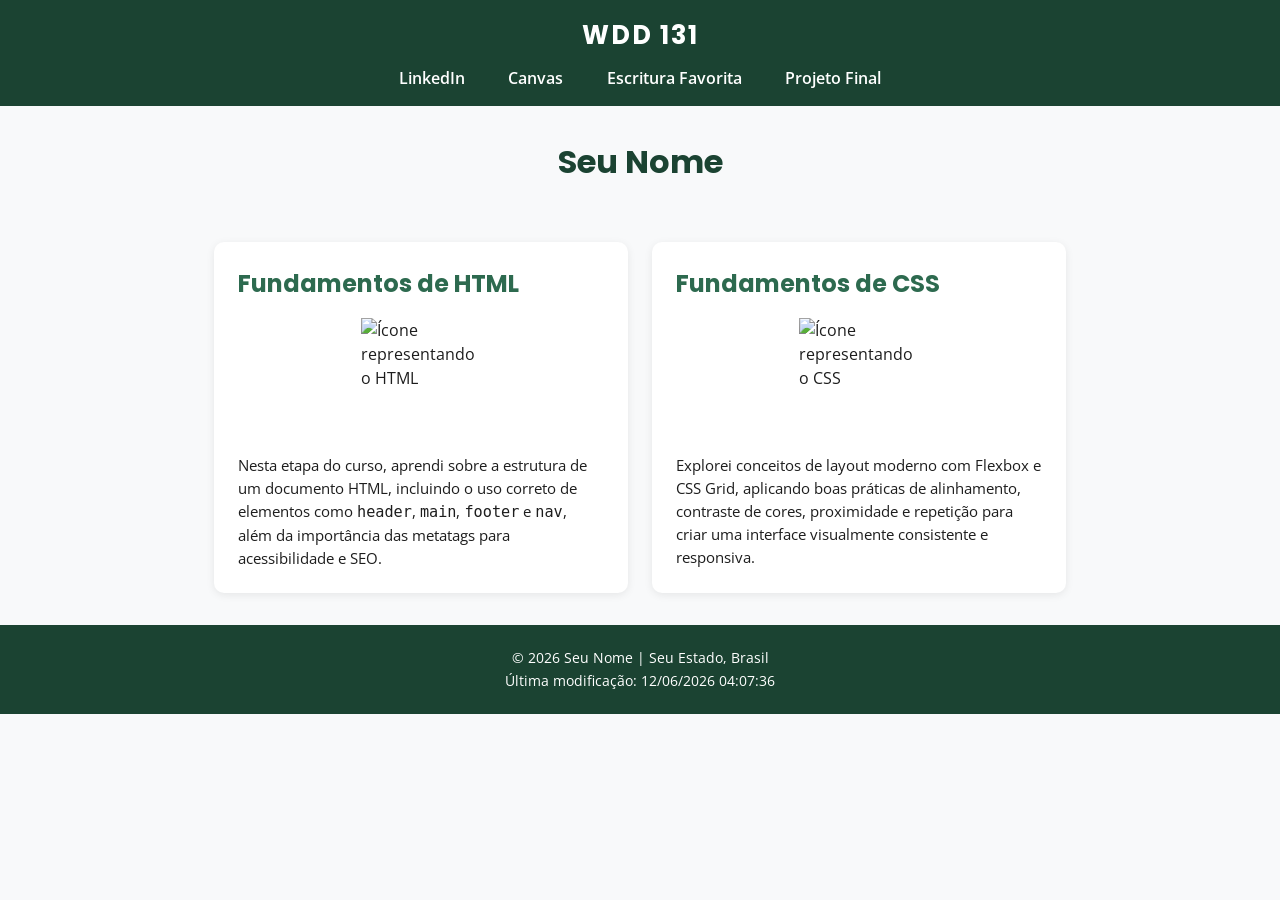
==== index.html @ e209fd5b "projeto1" ====
<!doctype html>
<html lang="pt-br">
<head>
  <meta charset="UTF-8">
  <meta name="viewport" content="width=device-width, initial-scale=1.0">
  <title>WDD 131 – Fundamentos da Web Dinâmica - Seu Nome</title>
  <meta name="description" content="WDD 131 – Fundamentos da Web Dinâmica. Seu Nome Completo. Página inicial do projeto de introdução aos fundamentos de HTML, CSS e JavaScript.">
  <meta name="author" content="Seu Nome Completo">
  <link rel="preconnect" href="https://fonts.googleapis.com">
  <link rel="preconnect" href="https://fonts.gstatic.com" crossorigin>
  <link href="https://fonts.googleapis.com/css2?family=Poppins:wght@400;600;700&family=Open+Sans:wght@400;600&display=swap" rel="stylesheet">
  <link rel="stylesheet" href="estilos/base.css">
  <script src="scripts/obterdatas.js" defer></script>
</head>
<body>

  <header>
    <span class="logo">WDD 131</span>
    <nav>
      <ul>
        <li><a href="https://www.linkedin.com/in/seu-usuario" target="_blank" rel="noopener">LinkedIn</a></li>
        <li><a href="https://byupw.instructure.com/" target="_blank" rel="noopener">Canvas</a></li>
        <li><a href="https://www.churchofjesuschrist.org/study/scriptures/bofm/1-ne/3?lang=por&id=p7#p7" target="_blank" rel="noopener">Escritura Favorita</a></li>
        <li><a href="projeto-final/index.html">Projeto Final</a></li>
      </ul>
    </nav>
  </header>

  <main>
    <h1>Seu Nome</h1>

    <section class="card">
      <h2>Fundamentos de HTML</h2>
      <img src="imagens/html-icone.png" alt="Ícone representando o HTML" width="120" height="120">
      <p>
        Nesta etapa do curso, aprendi sobre a estrutura de um documento HTML,
        incluindo o uso correto de elementos como <code>header</code>, <code>main</code>,
        <code>footer</code> e <code>nav</code>, além da importância das metatags para
        acessibilidade e SEO.
      </p>
    </section>

    <section class="card">
      <h2>Fundamentos de CSS</h2>
      <img src="imagens/css-icone.png" alt="Ícone representando o CSS" width="120" height="120">
      <p>
        Explorei conceitos de layout moderno com Flexbox e CSS Grid, aplicando boas
        práticas de alinhamento, contraste de cores, proximidade e repetição para
        criar uma interface visualmente consistente e responsiva.
      </p>
    </section>
  </main>

  <footer>
    <p>&copy; <span id="anoatual"></span> Seu Nome | Seu Estado, Brasil</p>
    <p id="ultimaModificacao"></p>
  </footer>

</body>
</html>
---- estilos/base.css ----
/* ===== Variáveis de esquema de cores e tipografia ===== */
:root {
  --cor-primaria: #1b4332;
  --cor-secundaria: #2d6a4f;
  --cor-destaque: #74c69d;
  --cor-fundo: #f8f9fa;
  --cor-texto: #1d1d1d;
  --cor-branco: #ffffff;

  --fonte-titulo: "Poppins", sans-serif;
  --fonte-corpo: "Open Sans", sans-serif;
}

/* ===== Reset básico ===== */
* {
  box-sizing: border-box;
  margin: 0;
  padding: 0;
}

body {
  font-family: var(--fonte-corpo);
  color: var(--cor-texto);
  background-color: var(--cor-fundo);
  line-height: 1.5;
}

img {
  max-width: 100%;
  display: block;
}

a {
  color: inherit;
  text-decoration: none;
}

/* ===== Header ===== */
header {
  background-color: var(--cor-primaria);
  color: var(--cor-branco);
  padding: 1rem 1.5rem;
}

header .logo {
  display: block;
  text-align: center;
  font-family: var(--fonte-titulo);
  font-weight: 700;
  font-size: 1.6rem;
  letter-spacing: 2px;
  margin-bottom: 0.75rem;
}

/* ===== Navegação com Flexbox ===== */
nav ul {
  list-style: none;
  display: flex;
  flex-wrap: wrap;
  justify-content: center;
  gap: 1.5rem;
}

nav a {
  font-weight: 600;
  padding: 0.4rem 0.6rem;
  border-radius: 4px;
  transition: background-color 0.3s ease, color 0.3s ease;
}

nav a:hover,
nav a:focus {
  background-color: var(--cor-destaque);
  color: var(--cor-primaria);
}

/* ===== Main ===== */
main {
  max-width: 900px;
  margin: 2rem auto;
  padding: 0 1.5rem;
}

main > h1 {
  font-family: var(--fonte-titulo);
  color: var(--cor-primaria);
  text-align: center;
  margin-bottom: 2rem;
}

/* ===== Cards em CSS Grid ===== */
main {
  display: grid;
  grid-template-columns: 1fr;
  gap: 1.5rem;
}

@media (min-width: 700px) {
  main {
    grid-template-columns: repeat(2, 1fr);
  }
  main > h1 {
    grid-column: 1 / -1;
  }
}

.card {
  background-color: var(--cor-branco);
  border-radius: 10px;
  padding: 1.5rem;
  box-shadow: 0 2px 8px rgba(0, 0, 0, 0.08);
}

.card h2 {
  font-family: var(--fonte-titulo);
  color: var(--cor-secundaria);
  margin-bottom: 1rem;
}

.card img {
  margin: 0 auto 1rem auto;
}

.card p {
  font-size: 0.95rem;
}

/* ===== Footer ===== */
footer {
  background-color: var(--cor-primaria);
  color: var(--cor-branco);
  text-align: center;
  padding: 1.2rem;
  margin-top: 2rem;
  font-size: 0.85rem;
}

footer p {
  margin: 0.2rem 0;
}
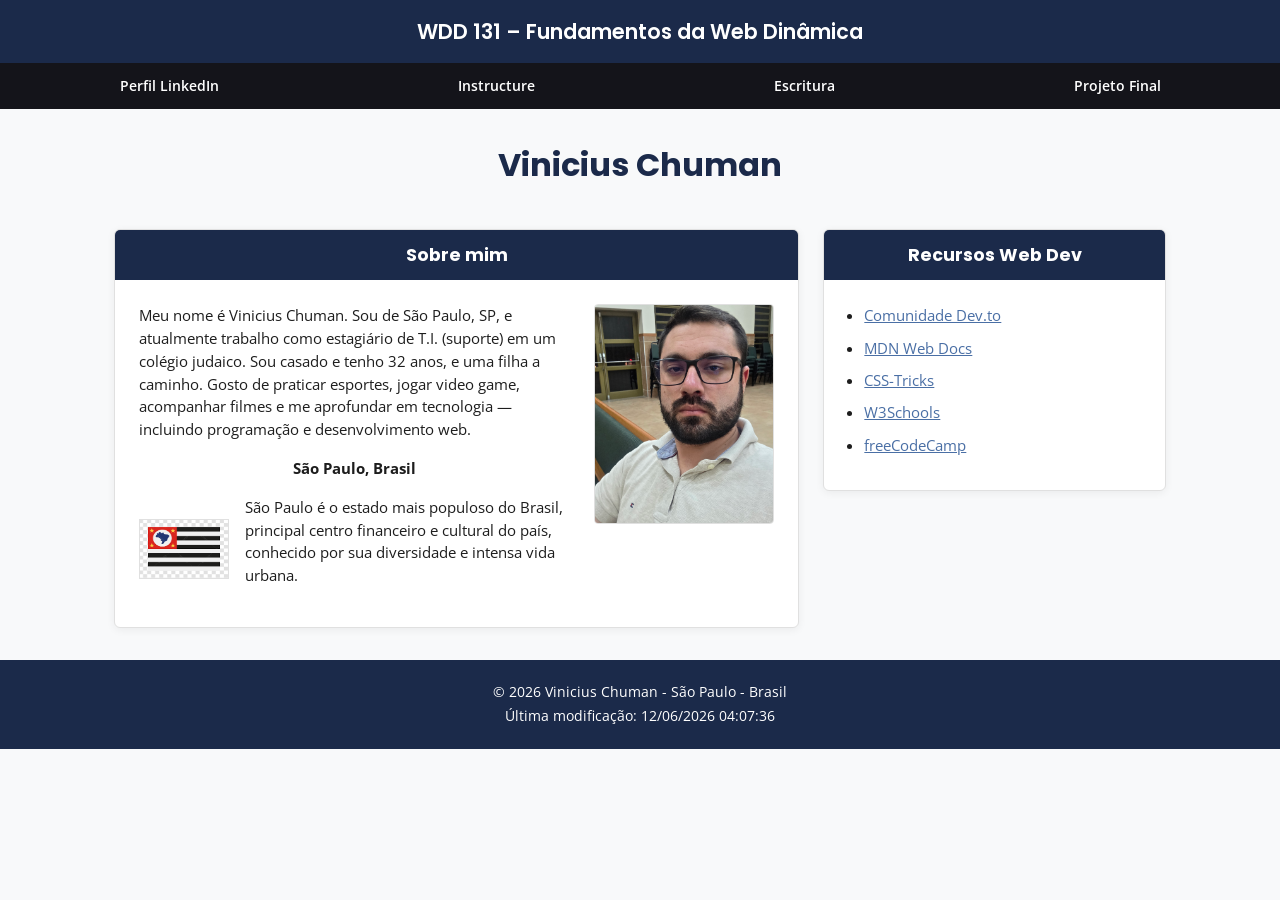
==== commit 9e8d2ea0: "projeto1" ====
--- a/index.html
+++ b/index.html
@@ -3,9 +3,9 @@
 <head>
   <meta charset="UTF-8">
   <meta name="viewport" content="width=device-width, initial-scale=1.0">
-  <title>WDD 131 – Fundamentos da Web Dinâmica - Seu Nome</title>
-  <meta name="description" content="WDD 131 – Fundamentos da Web Dinâmica. Seu Nome Completo. Página inicial do projeto de introdução aos fundamentos de HTML, CSS e JavaScript.">
-  <meta name="author" content="Seu Nome Completo">
+  <title>WDD 131 – Fundamentos da Web Dinâmica - Vinicius Chuman</title>
+  <meta name="description" content="WDD 131 – Fundamentos da Web Dinâmica. Vinicius Chuman. Página pessoal com informações sobre mim e recursos úteis de desenvolvimento web.">
+  <meta name="author" content="Vinicius Chuman">
   <link rel="preconnect" href="https://fonts.googleapis.com">
   <link rel="preconnect" href="https://fonts.gstatic.com" crossorigin>
   <link href="https://fonts.googleapis.com/css2?family=Poppins:wght@400;600;700&family=Open+Sans:wght@400;600&display=swap" rel="stylesheet">
@@ -15,44 +15,57 @@
 <body>
 
   <header>
-    <span class="logo">WDD 131</span>
+    <span class="logo" id="course-title">WDD 131 – Fundamentos da Web Dinâmica</span>
     <nav>
       <ul>
-        <li><a href="https://www.linkedin.com/in/seu-usuario" target="_blank" rel="noopener">LinkedIn</a></li>
-        <li><a href="https://byupw.instructure.com/" target="_blank" rel="noopener">Canvas</a></li>
-        <li><a href="https://www.churchofjesuschrist.org/study/scriptures/bofm/1-ne/3?lang=por&id=p7#p7" target="_blank" rel="noopener">Escritura Favorita</a></li>
+        <li><a href="https://www.linkedin.com/in/vinicius-chuman-a1803b101" target="_blank" rel="noopener">Perfil LinkedIn</a></li>
+        <li><a href="https://byupw.instructure.com/" target="_blank" rel="noopener">Instructure</a></li>
+        <li><a href="https://www.churchofjesuschrist.org/study/scriptures/bofm/1-ne/3?lang=por&id=p7#p7" target="_blank" rel="noopener">Escritura</a></li>
         <li><a href="projeto-final/index.html">Projeto Final</a></li>
       </ul>
     </nav>
   </header>
 
   <main>
-    <h1>Seu Nome</h1>
+    <h1>Vinicius Chuman</h1>
 
-    <section class="card">
-      <h2>Fundamentos de HTML</h2>
-      <img src="imagens/html-icone.png" alt="Ícone representando o HTML" width="120" height="120">
-      <p>
-        Nesta etapa do curso, aprendi sobre a estrutura de um documento HTML,
-        incluindo o uso correto de elementos como <code>header</code>, <code>main</code>,
-        <code>footer</code> e <code>nav</code>, além da importância das metatags para
-        acessibilidade e SEO.
-      </p>
+    <section class="card card-sobre">
+      <h2>Sobre mim</h2>
+      <div class="sobre-conteudo">
+        <div class="sobre-texto">
+          <p>
+            Meu nome é Vinicius Chuman. Sou de São Paulo, SP, e atualmente trabalho como
+            estagiário de T.I. (suporte) em um colégio judaico. Sou casado e tenho 32 anos,
+            e uma filha a caminho. Gosto de praticar esportes, jogar video game, acompanhar
+            filmes e me aprofundar em tecnologia — incluindo programação e desenvolvimento web.
+          </p>
+          <p class="localizacao"><strong>São Paulo, Brasil</strong></p>
+          <div class="estado-info">
+            <img src="imagens/bandeira_sp.png" alt="Bandeira do estado de São Paulo" width="90" height="60">
+            <p>
+              São Paulo é o estado mais populoso do Brasil, principal centro financeiro e
+              cultural do país, conhecido por sua diversidade e intensa vida urbana.
+            </p>
+          </div>
+        </div>
+        <img class="foto-perfil" src="imagens/perfil.jpg" alt="Foto de Vinicius Chuman" width="180" height="220">
+      </div>
     </section>
 
-    <section class="card">
-      <h2>Fundamentos de CSS</h2>
-      <img src="imagens/css-icone.png" alt="Ícone representando o CSS" width="120" height="120">
-      <p>
-        Explorei conceitos de layout moderno com Flexbox e CSS Grid, aplicando boas
-        práticas de alinhamento, contraste de cores, proximidade e repetição para
-        criar uma interface visualmente consistente e responsiva.
-      </p>
+    <section class="card card-recursos">
+      <h2>Recursos Web Dev</h2>
+      <ul class="lista-recursos">
+        <li><a href="https://dev.to/" target="_blank" rel="noopener">Comunidade Dev.to</a></li>
+        <li><a href="https://developer.mozilla.org/pt-BR/" target="_blank" rel="noopener">MDN Web Docs</a></li>
+        <li><a href="https://css-tricks.com/" target="_blank" rel="noopener">CSS-Tricks</a></li>
+        <li><a href="https://www.w3schools.com/" target="_blank" rel="noopener">W3Schools</a></li>
+        <li><a href="https://www.freecodecamp.org/" target="_blank" rel="noopener">freeCodeCamp</a></li>
+      </ul>
     </section>
   </main>
 
   <footer>
-    <p>&copy; <span id="anoatual"></span> Seu Nome | Seu Estado, Brasil</p>
+    <p>&copy; <span id="anoatual"></span> Vinicius Chuman - São Paulo - Brasil</p>
     <p id="ultimaModificacao"></p>
   </footer>
 
--- a/estilos/base.css
+++ b/estilos/base.css
@@ -1,17 +1,18 @@
-/* ===== Variáveis de esquema de cores e tipografia ===== */
+
 :root {
-  --cor-primaria: #1b4332;
-  --cor-secundaria: #2d6a4f;
-  --cor-destaque: #74c69d;
+  --cor-primaria: #1b2a4a;
+  --cor-nav: #14141a;
+  --cor-secundaria: #2d3f6b;
+  --cor-destaque: #4a6fa5;
   --cor-fundo: #f8f9fa;
   --cor-texto: #1d1d1d;
   --cor-branco: #ffffff;
+  --cor-borda: #e0e0e0;
 
   --fonte-titulo: "Poppins", sans-serif;
   --fonte-corpo: "Open Sans", sans-serif;
 }
 
-/* ===== Reset básico ===== */
 * {
   box-sizing: border-box;
   margin: 0;
@@ -35,69 +36,66 @@
   text-decoration: none;
 }
 
-/* ===== Header ===== */
 header {
   background-color: var(--cor-primaria);
   color: var(--cor-branco);
-  padding: 1rem 1.5rem;
 }
 
 header .logo {
   display: block;
   text-align: center;
   font-family: var(--fonte-titulo);
-  font-weight: 700;
-  font-size: 1.6rem;
-  letter-spacing: 2px;
-  margin-bottom: 0.75rem;
+  font-weight: 600;
+  font-size: 1.3rem;
+  padding: 1rem 1.5rem;
 }
 
-/* ===== Navegação com Flexbox ===== */
+nav {
+  background-color: var(--cor-nav);
+}
+
 nav ul {
   list-style: none;
   display: flex;
   flex-wrap: wrap;
-  justify-content: center;
-  gap: 1.5rem;
+  justify-content: space-around;
 }
 
 nav a {
+  display: block;
+  color: var(--cor-branco);
   font-weight: 600;
-  padding: 0.4rem 0.6rem;
-  border-radius: 4px;
+  font-size: 0.9rem;
+  padding: 0.75rem 1rem;
   transition: background-color 0.3s ease, color 0.3s ease;
 }
 
 nav a:hover,
 nav a:focus {
   background-color: var(--cor-destaque);
-  color: var(--cor-primaria);
+  color: var(--cor-branco);
 }
 
-/* ===== Main ===== */
 main {
-  max-width: 900px;
+  max-width: 1100px;
   margin: 2rem auto;
   padding: 0 1.5rem;
+  display: grid;
+  grid-template-columns: 1fr;
+  gap: 1.5rem;
 }
 
 main > h1 {
   font-family: var(--fonte-titulo);
   color: var(--cor-primaria);
   text-align: center;
-  margin-bottom: 2rem;
+  margin-bottom: 1rem;
 }
 
-/* ===== Cards em CSS Grid ===== */
-main {
-  display: grid;
-  grid-template-columns: 1fr;
-  gap: 1.5rem;
-}
-
-@media (min-width: 700px) {
+@media (min-width: 800px) {
   main {
-    grid-template-columns: repeat(2, 1fr);
+    grid-template-columns: 2fr 1fr;
+    align-items: start;
   }
   main > h1 {
     grid-column: 1 / -1;
@@ -106,26 +104,79 @@
 
 .card {
   background-color: var(--cor-branco);
-  border-radius: 10px;
-  padding: 1.5rem;
-  box-shadow: 0 2px 8px rgba(0, 0, 0, 0.08);
+  border: 1px solid var(--cor-borda);
+  border-radius: 6px;
+  overflow: hidden;
+  box-shadow: 0 2px 8px rgba(0, 0, 0, 0.06);
 }
 
 .card h2 {
+  background-color: var(--cor-primaria);
+  color: var(--cor-branco);
   font-family: var(--fonte-titulo);
-  color: var(--cor-secundaria);
+  font-size: 1.1rem;
+  text-align: center;
+  padding: 0.75rem;
+}
+
+.sobre-conteudo {
+  display: flex;
+  flex-wrap: wrap;
+  gap: 1.5rem;
+  padding: 1.5rem;
+}
+
+.sobre-texto {
+  flex: 1 1 300px;
+}
+
+.sobre-texto p {
+  font-size: 0.95rem;
   margin-bottom: 1rem;
 }
 
-.card img {
-  margin: 0 auto 1rem auto;
+.localizacao {
+  text-align: center;
 }
 
-.card p {
+.estado-info {
+  display: flex;
+  align-items: center;
+  gap: 1rem;
+  margin-top: 0.5rem;
+}
+
+.estado-info img {
+  flex-shrink: 0;
+  border: 1px solid var(--cor-borda);
+}
+
+.foto-perfil {
+  flex: 0 0 180px;
+  border-radius: 4px;
+  object-fit: cover;
+  border: 1px solid var(--cor-borda);
+}
+
+.lista-recursos {
+  list-style: disc;
+  padding: 1.5rem 1.5rem 1.5rem 2.5rem;
+}
+
+.lista-recursos li {
+  margin-bottom: 0.6rem;
   font-size: 0.95rem;
 }
 
-/* ===== Footer ===== */
+.lista-recursos a {
+  color: var(--cor-destaque);
+  text-decoration: underline;
+}
+
+.lista-recursos a:hover {
+  color: var(--cor-primaria);
+}
+
 footer {
   background-color: var(--cor-primaria);
   color: var(--cor-branco);
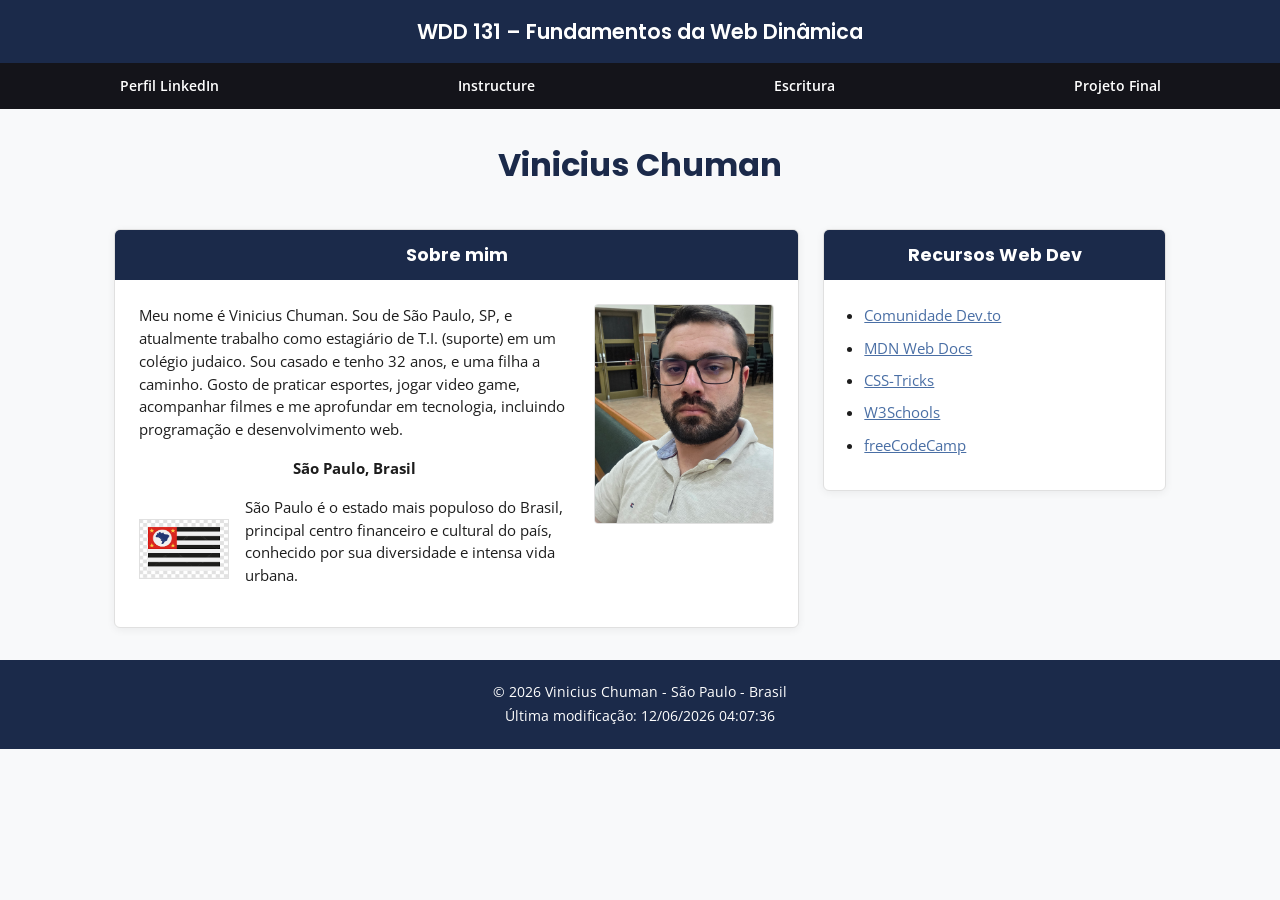
==== commit b4410835: "projeto1" ====
--- a/index.html
+++ b/index.html
@@ -37,7 +37,7 @@
             Meu nome é Vinicius Chuman. Sou de São Paulo, SP, e atualmente trabalho como
             estagiário de T.I. (suporte) em um colégio judaico. Sou casado e tenho 32 anos,
             e uma filha a caminho. Gosto de praticar esportes, jogar video game, acompanhar
-            filmes e me aprofundar em tecnologia — incluindo programação e desenvolvimento web.
+            filmes e me aprofundar em tecnologia, incluindo programação e desenvolvimento web.
           </p>
           <p class="localizacao"><strong>São Paulo, Brasil</strong></p>
           <div class="estado-info">
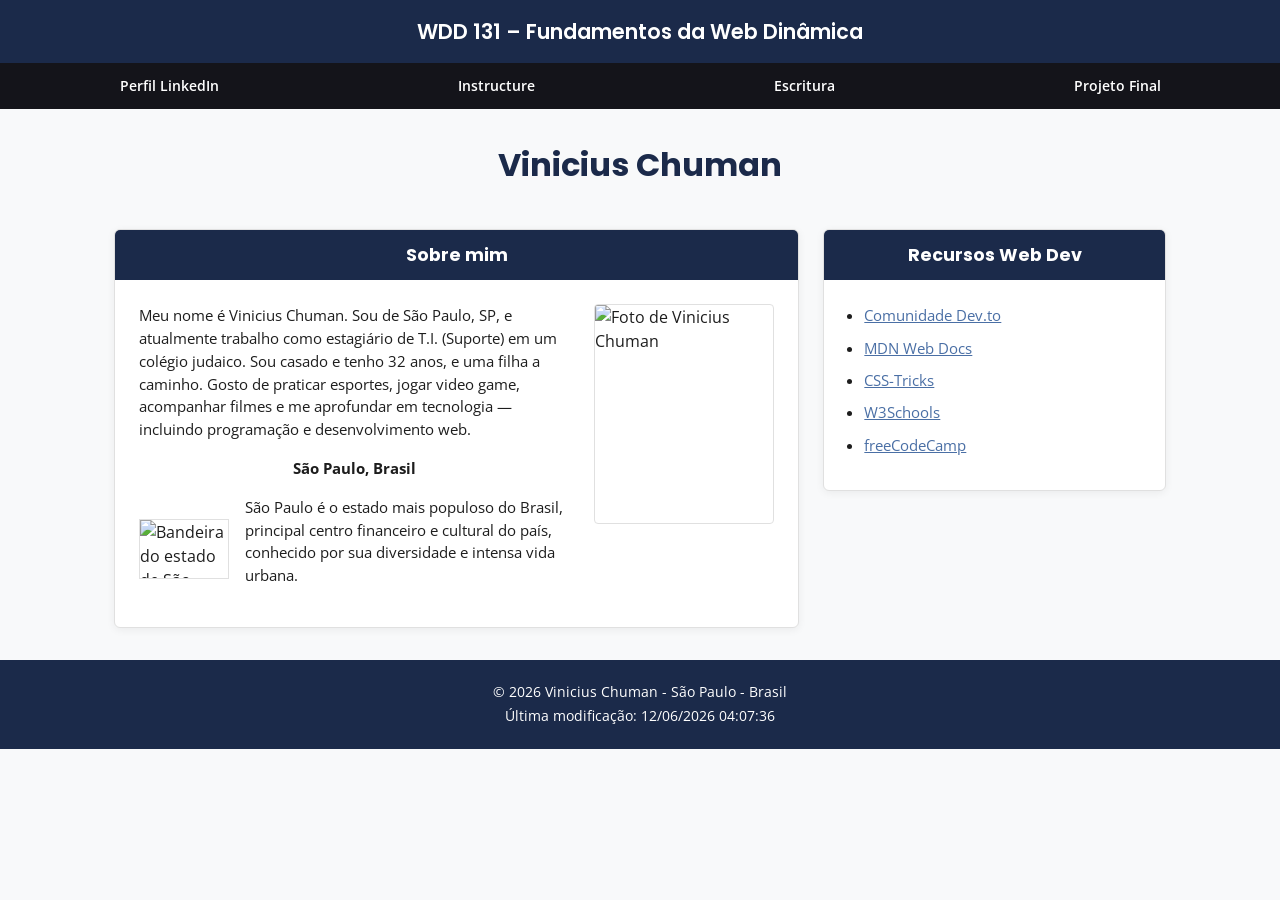
==== commit 7bdac105: "test1" ====
--- a/index.html
+++ b/index.html
@@ -35,20 +35,20 @@
         <div class="sobre-texto">
           <p>
             Meu nome é Vinicius Chuman. Sou de São Paulo, SP, e atualmente trabalho como
-            estagiário de T.I. (suporte) em um colégio judaico. Sou casado e tenho 32 anos,
+            estagiário de T.I. (Suporte) em um colégio judaico. Sou casado e tenho 32 anos,
             e uma filha a caminho. Gosto de praticar esportes, jogar video game, acompanhar
-            filmes e me aprofundar em tecnologia, incluindo programação e desenvolvimento web.
+            filmes e me aprofundar em tecnologia — incluindo programação e desenvolvimento web.
           </p>
           <p class="localizacao"><strong>São Paulo, Brasil</strong></p>
           <div class="estado-info">
-            <img src="imagens/bandeira_sp.png" alt="Bandeira do estado de São Paulo" width="90" height="60">
+            <img src="imagens/bandeira-sp.svg" alt="Bandeira do estado de São Paulo" width="90" height="60">
             <p>
               São Paulo é o estado mais populoso do Brasil, principal centro financeiro e
               cultural do país, conhecido por sua diversidade e intensa vida urbana.
             </p>
           </div>
         </div>
-        <img class="foto-perfil" src="imagens/perfil.jpg" alt="Foto de Vinicius Chuman" width="180" height="220">
+        <img class="foto-perfil" src="imagens/foto-perfil.jpg" alt="Foto de Vinicius Chuman" width="180" height="220">
       </div>
     </section>
 
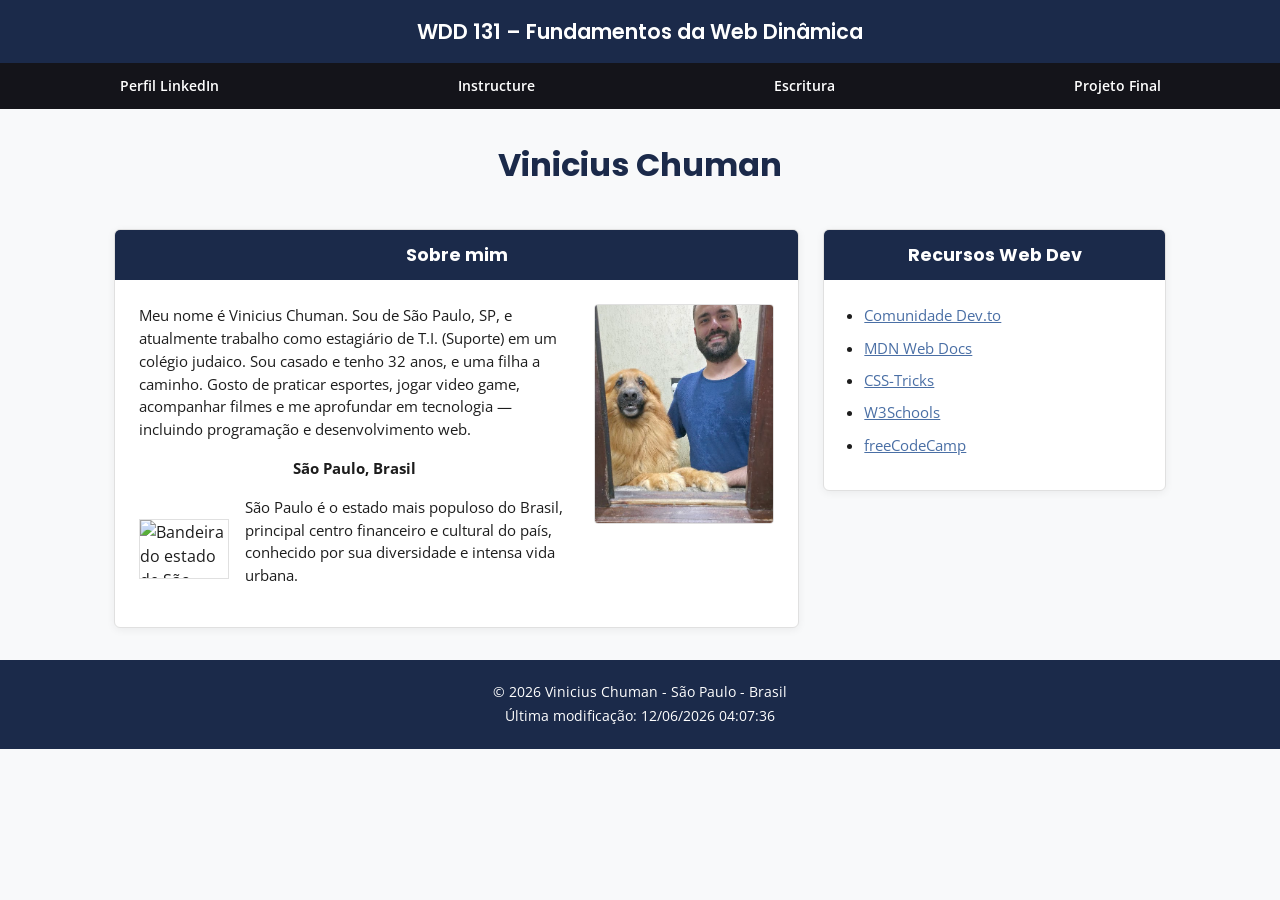
==== commit f86264d8: "test2" ====
--- a/index.html
+++ b/index.html
@@ -48,7 +48,7 @@
             </p>
           </div>
         </div>
-        <img class="foto-perfil" src="imagens/foto-perfil.jpg" alt="Foto de Vinicius Chuman" width="180" height="220">
+        <img class="foto-perfil" src="imagens/perfil.jpg" alt="Foto de Vinicius Chuman" width="150" height="220">
       </div>
     </section>
 
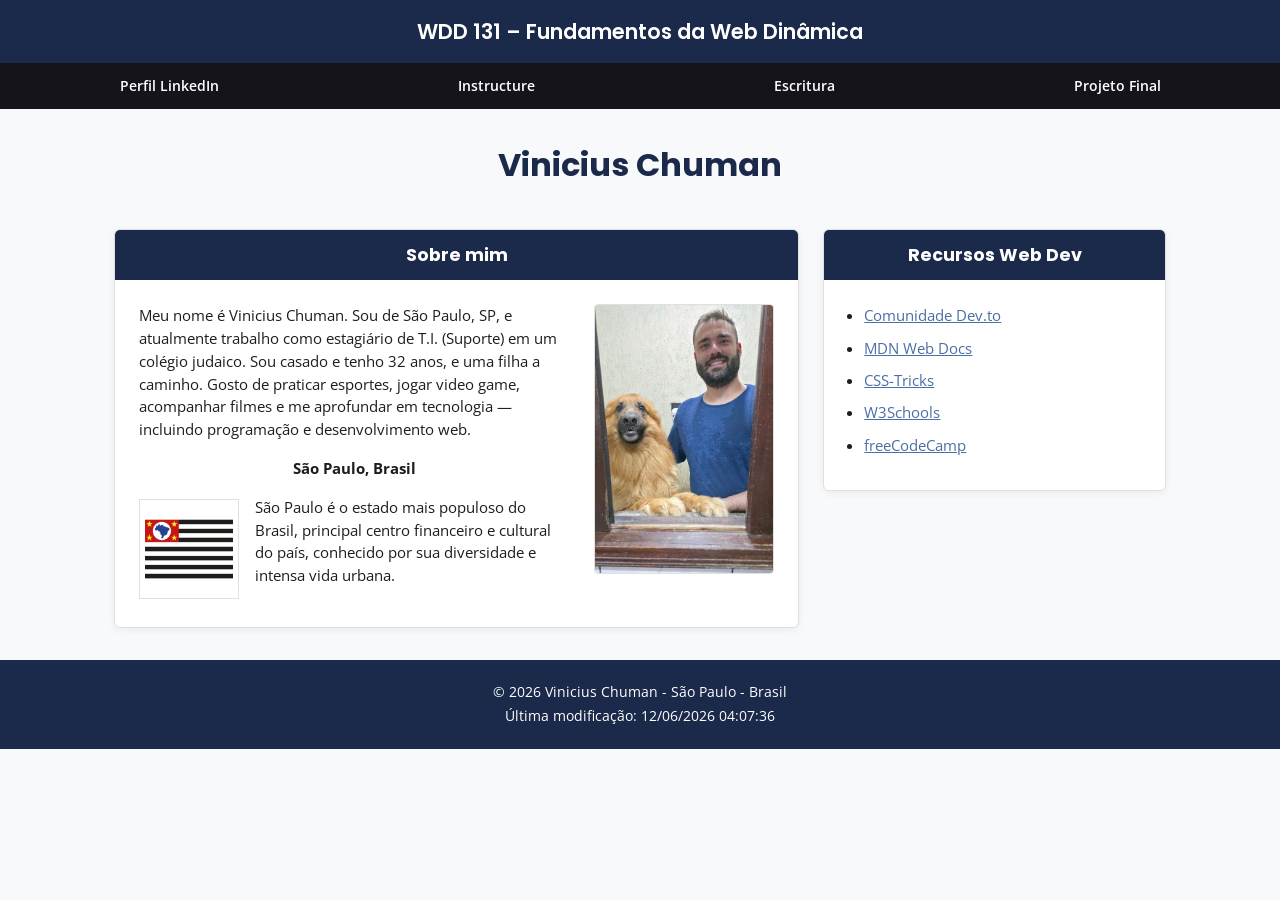
==== commit 5bf5d9f1: "Corrige nomes de pastas (estilos/imagens) e restaura index.html" ====
--- a/index.html
+++ b/index.html
@@ -41,14 +41,14 @@
           </p>
           <p class="localizacao"><strong>São Paulo, Brasil</strong></p>
           <div class="estado-info">
-            <img src="imagens/bandeira-sp.svg" alt="Bandeira do estado de São Paulo" width="90" height="60">
+            <img src="imagens/bandeira-sao-paulo.png" alt="Bandeira do estado de São Paulo" width="100" height="100">
             <p>
               São Paulo é o estado mais populoso do Brasil, principal centro financeiro e
               cultural do país, conhecido por sua diversidade e intensa vida urbana.
             </p>
           </div>
         </div>
-        <img class="foto-perfil" src="imagens/perfil.jpg" alt="Foto de Vinicius Chuman" width="150" height="220">
+        <img class="foto-perfil" src="imagens/perfil.jpg" alt="Foto de Vinicius Chuman" width="150" height="270">
       </div>
     </section>
 
